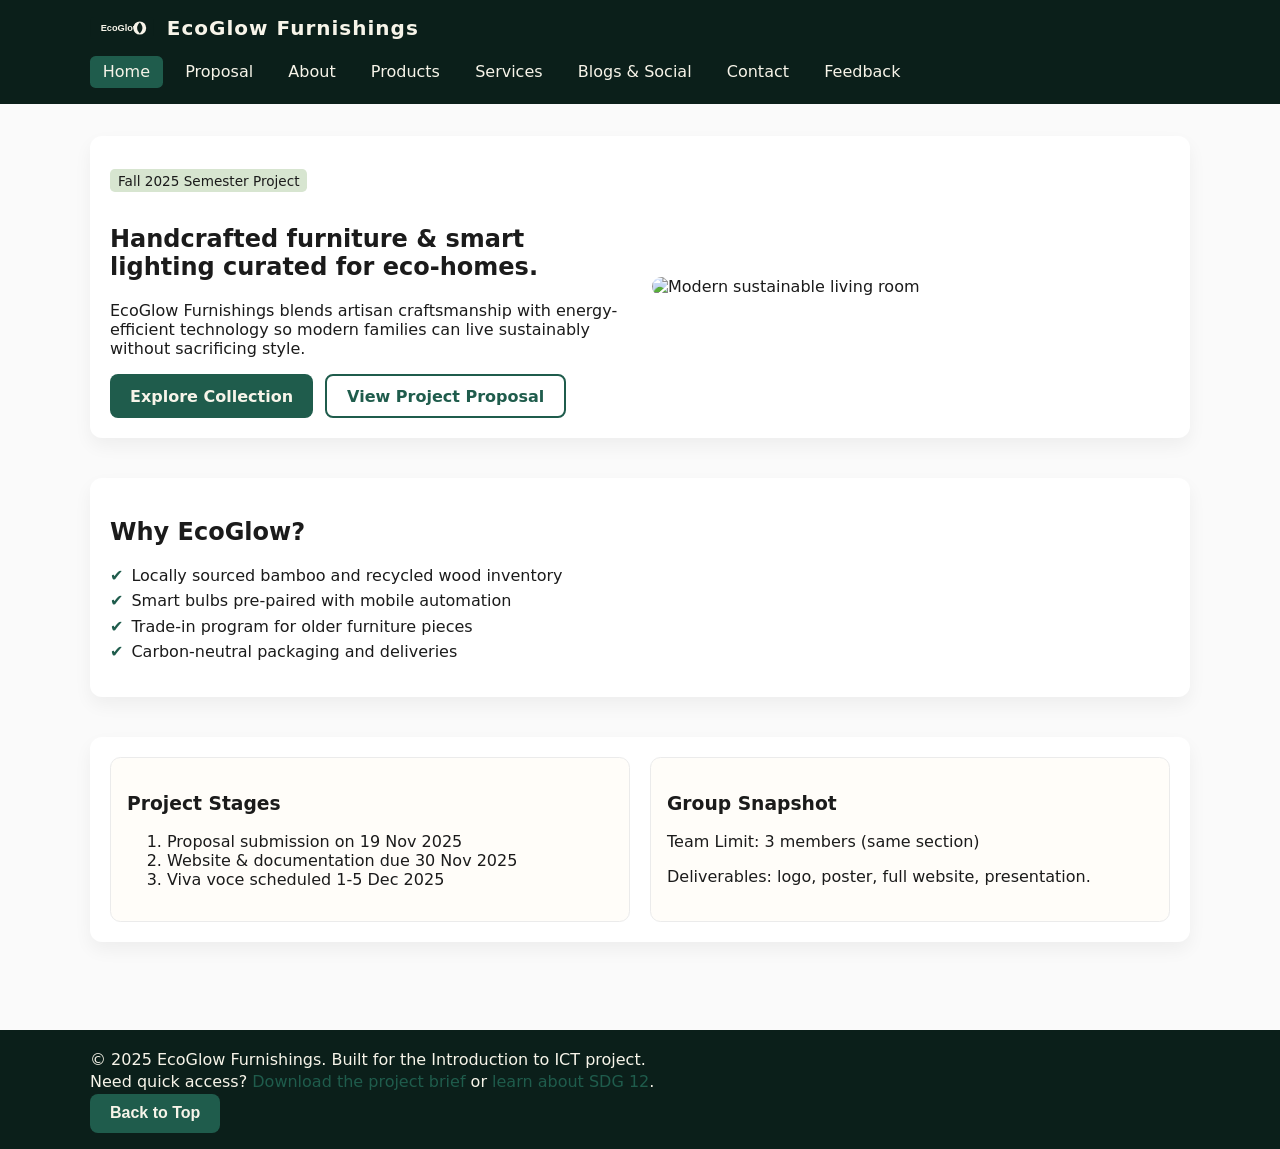
==== ict-semester-project/index.html @ c58096bd "feat: Add initial website structure and assets This commit introduces the core HTML pages, SVG asset" ====
<!DOCTYPE html>
<html lang="en">
  <head>
    <meta charset="UTF-8" />
    <meta name="viewport" content="width=device-width, initial-scale=1.0" />
    <title>EcoGlow Furnishings | Sustainable Living Hub</title>
    <link rel="stylesheet" href="styles/style.css" />
    <script src="scripts/main.js" defer></script>
  </head>
  <body data-page="home">
    <header>
      <div class="header-inner">
        <div class="branding">
          <img src="assets/logo.svg" alt="EcoGlow Furnishings logo" />
          <span>EcoGlow Furnishings</span>
        </div>
        <nav>
          <ul>
            <li><a data-page="home" href="index.html">Home</a></li>
            <li><a data-page="proposal" href="proposal.html">Proposal</a></li>
            <li><a data-page="about" href="about.html">About</a></li>
            <li><a data-page="products" href="products.html">Products</a></li>
            <li><a data-page="services" href="services.html">Services</a></li>
            <li><a data-page="blogs" href="blogs.html">Blogs & Social</a></li>
            <li><a data-page="contact" href="contact.html">Contact</a></li>
            <li><a data-page="feedback" href="feedback.html">Feedback</a></li>
          </ul>
        </nav>
      </div>
    </header>

    <main>
      <section class="hero">
        <div>
          <p class="badge">Fall 2025 Semester Project</p>
          <h1>Handcrafted furniture & smart lighting curated for eco-homes.</h1>
          <p>
            EcoGlow Furnishings blends artisan craftsmanship with energy-efficient
            technology so modern families can live sustainably without
            sacrificing style.
          </p>
          <div class="form-actions">
            <a class="btn" href="products.html">Explore Collection</a>
            <a class="btn btn-outline" href="proposal.html"
              >View Project Proposal</a
            >
          </div>
        </div>
        <div>
          <img
            src="https://images.unsplash.com/photo-1493666438817-866a91353ca9?auto=format&fit=crop&w=900&q=80"
            alt="Modern sustainable living room"
          />
        </div>
      </section>

      <section>
        <h2>Why EcoGlow?</h2>
        <ul class="check-list highlight-list">
          <li>Locally sourced bamboo and recycled wood inventory</li>
          <li>Smart bulbs pre-paired with mobile automation</li>
          <li>Trade-in program for older furniture pieces</li>
          <li>Carbon-neutral packaging and deliveries</li>
        </ul>
      </section>

      <section class="grid-two">
        <article class="card">
          <h3>Project Stages</h3>
          <ol>
            <li>Proposal submission on 19 Nov 2025</li>
            <li>Website & documentation due 30 Nov 2025</li>
            <li>Viva voce scheduled 1-5 Dec 2025</li>
          </ol>
        </article>
        <article class="card">
          <h3>Group Snapshot</h3>
          <p>Team Limit: 3 members (same section)</p>
          <p>Deliverables: logo, poster, full website, presentation.</p>
        </article>
      </section>
    </main>

    <footer>
      <div class="footer-inner">
        <p>© 2025 EcoGlow Furnishings. Built for the Introduction to ICT project.</p>
        <p>
          Need quick access? <a href="proposal.html">Download the project brief</a>
          or <a href="https://www.un.org/sustainabledevelopment/" target="_blank" rel="noopener">learn about SDG 12</a>.
        </p>
        <button type="button" data-scroll-top>Back to Top</button>
      </div>
    </footer>
  </body>
</html>
---- ict-semester-project/styles/style.css ----
:root {
  --primary: #0b1f1a;
  --secondary: #1f5c4c;
  --accent: #f7b267;
  --light: #f7f4e9;
  --muted: #d7e5d0;
  --dark-text: #1b1b1b;
}

* {
  box-sizing: border-box;
}

body[data-page] {
  margin: 0;
  font-family: 'Segoe UI', Roboto, system-ui, -apple-system, sans-serif;
  color: var(--dark-text);
  background: #fafafa;
  min-height: 100vh;
  display: flex;
  flex-direction: column;
}

a {
  color: var(--secondary);
  text-decoration: none;
}

a:hover,
a:focus {
  text-decoration: underline;
}

header,
footer {
  background: var(--primary);
  color: var(--light);
}

.header-inner,
footer .footer-inner,
main {
  width: min(1100px, 100% - 2rem);
  margin: 0 auto;
}

.header-inner {
  display: flex;
  align-items: center;
  justify-content: space-between;
  padding: 1rem 0;
  gap: 1rem;
  flex-wrap: wrap;
}

.branding {
  display: flex;
  gap: 0.8rem;
  align-items: center;
}

.branding img {
  width: 64px;
  height: auto;
}

.branding span {
  font-size: 1.25rem;
  font-weight: 600;
  letter-spacing: 0.05em;
}

nav ul {
  list-style: none;
  display: flex;
  gap: 0.6rem;
  padding: 0;
  margin: 0;
  flex-wrap: wrap;
}

nav a {
  color: var(--light);
  padding: 0.4rem 0.8rem;
  border-radius: 0.35rem;
  transition: background 0.2s ease;
  display: inline-block;
}

nav a.active,
nav a:hover {
  background: var(--secondary);
}

main {
  flex: 1;
  padding: 2rem 0 3rem;
  width: min(1100px, 100% - 2.5rem);
}

section {
  margin-bottom: 2.5rem;
  background: white;
  border-radius: 0.75rem;
  padding: 1.25rem;
  box-shadow: 0 8px 18px rgba(0, 0, 0, 0.05);
}

.hero {
  display: grid;
  grid-template-columns: repeat(auto-fit, minmax(250px, 1fr));
  gap: 1.5rem;
  align-items: center;
}

.hero img,
.hero video {
  width: 100%;
  border-radius: 0.75rem;
}

.grid-two {
  display: grid;
  grid-template-columns: repeat(auto-fit, minmax(220px, 1fr));
  gap: 1.25rem;
}

.card {
  border: 1px solid #ebebeb;
  padding: 1rem;
  border-radius: 0.65rem;
  background: #fffdf9;
}

.poster-wrapper {
  text-align: center;
}

.poster-wrapper img,
.poster-wrapper object {
  max-width: 100%;
  border-radius: 0.5rem;
  border: 1px solid #ddd;
}

.highlight-list li {
  margin-bottom: 0.4rem;
}

.products-table {
  width: 100%;
  border-collapse: collapse;
  margin-top: 1rem;
}

.products-table caption {
  text-align: left;
  font-weight: 600;
  margin-bottom: 0.6rem;
}

.products-table th,
.products-table td {
  border: 1px solid #c6d8cf;
  padding: 0.65rem;
  text-align: left;
}

.products-table tr:nth-child(even) {
  background: #f3f9f6;
}

.contact-details {
  display: grid;
  grid-template-columns: repeat(auto-fit, minmax(250px, 1fr));
  gap: 1rem;
}

.contact-map iframe {
  width: 100%;
  min-height: 250px;
  border: 0;
  border-radius: 0.65rem;
}

form.feedback-form {
  display: grid;
  gap: 1rem;
}

fieldset {
  border: 1px solid var(--secondary);
  border-radius: 0.65rem;
  padding: 1rem;
}

legend {
  padding: 0 0.5rem;
  font-weight: 600;
}

label {
  display: block;
  margin-bottom: 0.35rem;
  font-weight: 500;
}

input,
textarea,
select {
  width: 100%;
  padding: 0.65rem;
  border: 1px solid #cbd5ce;
  border-radius: 0.4rem;
  font-size: 1rem;
}

input[type="checkbox"],
input[type="radio"] {
  width: auto;
  margin-right: 0.4rem;
}

.form-actions {
  display: flex;
  gap: 0.75rem;
}

button,
input[type="submit"],
input[type="reset"] {
  border: none;
  border-radius: 0.5rem;
  padding: 0.65rem 1.25rem;
  font-size: 1rem;
  font-weight: 600;
  cursor: pointer;
}

button,
input[type="submit"] {
  background: var(--secondary);
  color: var(--light);
}

input[type="reset"] {
  background: #e1e8e3;
}

.btn {
  display: inline-flex;
  align-items: center;
  justify-content: center;
  background: var(--secondary);
  color: var(--light);
  padding: 0.65rem 1.25rem;
  border-radius: 0.5rem;
  font-weight: 600;
  transition: opacity 0.2s ease;
}

.btn:hover {
  opacity: 0.9;
  text-decoration: none;
}

.btn-outline {
  background: transparent;
  border: 2px solid var(--secondary);
  color: var(--secondary);
}

footer {
  margin-top: auto;
  padding: 1rem 0;
}

footer p {
  margin: 0.2rem 0;
}

.social-links a {
  display: inline-flex;
  align-items: center;
  gap: 0.35rem;
  padding: 0.3rem 0.6rem;
  border-radius: 0.35rem;
  background: rgba(255, 255, 255, 0.15);
  color: var(--light);
}

.badge {
  display: inline-block;
  padding: 0.2rem 0.5rem;
  border-radius: 0.3rem;
  background: var(--muted);
  font-size: 0.85rem;
  margin-right: 0.35rem;
}

ul.check-list {
  list-style: none;
  padding: 0;
}

ul.check-list li::before {
  content: '✔';
  color: var(--secondary);
  margin-right: 0.5rem;
}

@media (max-width: 640px) {
  nav ul {
    flex-direction: column;
  }

  .form-actions {
    flex-direction: column;
  }
}
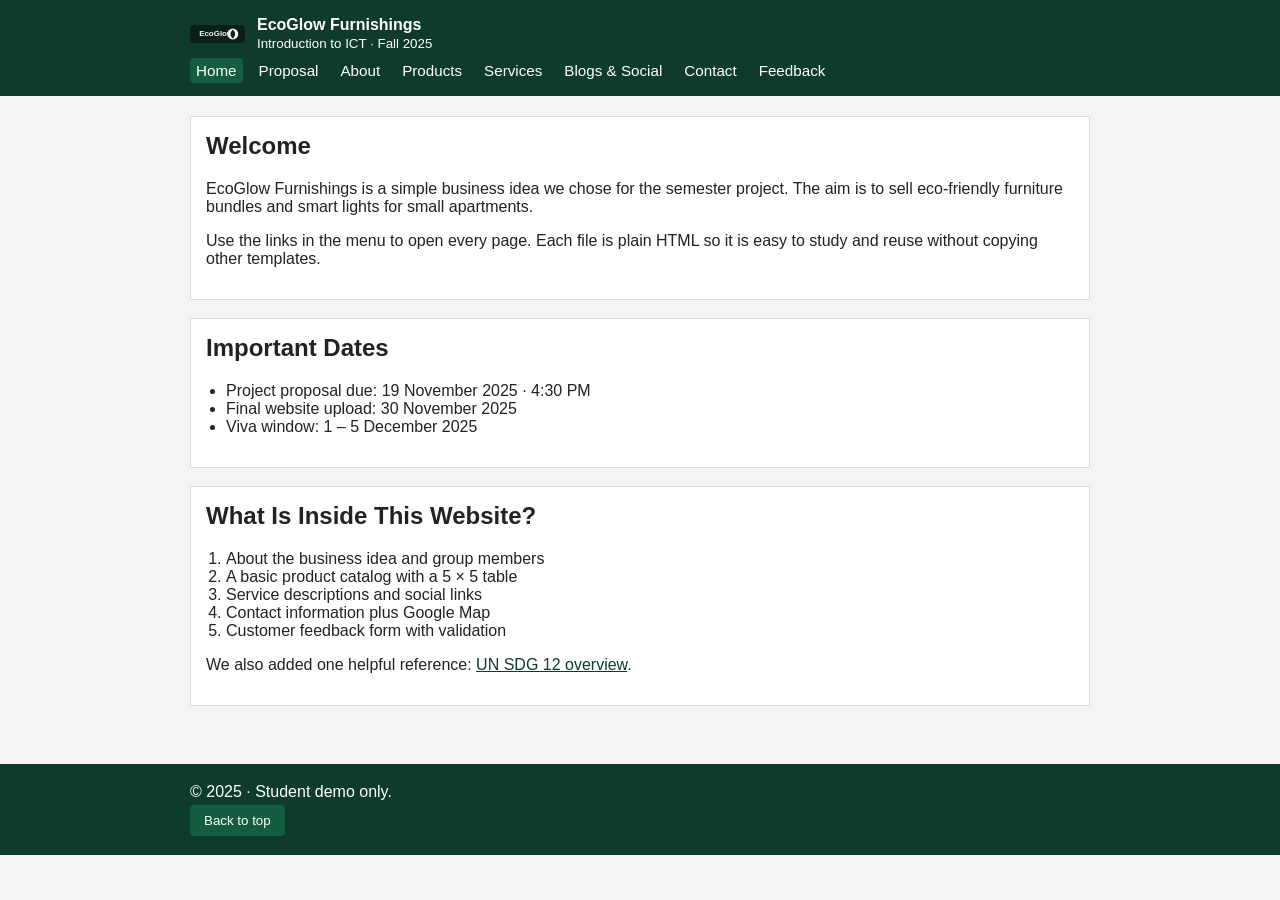
==== commit 33d5efa2: "Refactor: Update HTML and CSS for project pages This commit updates the HTML structure and CSS style" ====
--- a/ict-semester-project/index.html
+++ b/ict-semester-project/index.html
@@ -3,16 +3,19 @@
   <head>
     <meta charset="UTF-8" />
     <meta name="viewport" content="width=device-width, initial-scale=1.0" />
-    <title>EcoGlow Furnishings | Sustainable Living Hub</title>
+    <title>EcoGlow Furnishings | Student Project</title>
     <link rel="stylesheet" href="styles/style.css" />
     <script src="scripts/main.js" defer></script>
   </head>
   <body data-page="home">
     <header>
-      <div class="header-inner">
-        <div class="branding">
+      <div class="wrapper">
+        <div class="brand-line">
           <img src="assets/logo.svg" alt="EcoGlow Furnishings logo" />
-          <span>EcoGlow Furnishings</span>
+          <div>
+            <strong>EcoGlow Furnishings</strong><br />
+            <small>Introduction to ICT · Fall 2025</small>
+          </div>
         </div>
         <nav>
           <ul>
@@ -30,65 +33,55 @@
     </header>
 
     <main>
-      <section class="hero">
-        <div>
-          <p class="badge">Fall 2025 Semester Project</p>
-          <h1>Handcrafted furniture & smart lighting curated for eco-homes.</h1>
+      <div class="wrapper">
+        <section>
+          <h1>Welcome</h1>
           <p>
-            EcoGlow Furnishings blends artisan craftsmanship with energy-efficient
-            technology so modern families can live sustainably without
-            sacrificing style.
+            EcoGlow Furnishings is a simple business idea we chose for the
+            semester project. The aim is to sell eco-friendly furniture bundles
+            and smart lights for small apartments.
           </p>
-          <div class="form-actions">
-            <a class="btn" href="products.html">Explore Collection</a>
-            <a class="btn btn-outline" href="proposal.html"
-              >View Project Proposal</a
-            >
-          </div>
-        </div>
-        <div>
-          <img
-            src="https://images.unsplash.com/photo-1493666438817-866a91353ca9?auto=format&fit=crop&w=900&q=80"
-            alt="Modern sustainable living room"
-          />
-        </div>
-      </section>
+          <p>
+            Use the links in the menu to open every page. Each file is plain HTML
+            so it is easy to study and reuse without copying other templates.
+          </p>
+        </section>
 
-      <section>
-        <h2>Why EcoGlow?</h2>
-        <ul class="check-list highlight-list">
-          <li>Locally sourced bamboo and recycled wood inventory</li>
-          <li>Smart bulbs pre-paired with mobile automation</li>
-          <li>Trade-in program for older furniture pieces</li>
-          <li>Carbon-neutral packaging and deliveries</li>
-        </ul>
-      </section>
+        <section>
+          <h2>Important Dates</h2>
+          <ul class="list-simple">
+            <li>Project proposal due: 19 November 2025 · 4:30 PM</li>
+            <li>Final website upload: 30 November 2025</li>
+            <li>Viva window: 1 – 5 December 2025</li>
+          </ul>
+        </section>
 
-      <section class="grid-two">
-        <article class="card">
-          <h3>Project Stages</h3>
-          <ol>
-            <li>Proposal submission on 19 Nov 2025</li>
-            <li>Website & documentation due 30 Nov 2025</li>
-            <li>Viva voce scheduled 1-5 Dec 2025</li>
+        <section>
+          <h2>What Is Inside This Website?</h2>
+          <ol class="list-simple">
+            <li>About the business idea and group members</li>
+            <li>A basic product catalog with a 5 × 5 table</li>
+            <li>Service descriptions and social links</li>
+            <li>Contact information plus Google Map</li>
+            <li>Customer feedback form with validation</li>
           </ol>
-        </article>
-        <article class="card">
-          <h3>Group Snapshot</h3>
-          <p>Team Limit: 3 members (same section)</p>
-          <p>Deliverables: logo, poster, full website, presentation.</p>
-        </article>
-      </section>
+          <p>
+            We also added one helpful reference:
+            <a
+              href="https://www.un.org/sustainabledevelopment/sustainable-consumption-production/"
+              target="_blank"
+              rel="noopener"
+              >UN SDG 12 overview</a
+            >.
+          </p>
+        </section>
+      </div>
     </main>
 
     <footer>
-      <div class="footer-inner">
-        <p>© 2025 EcoGlow Furnishings. Built for the Introduction to ICT project.</p>
-        <p>
-          Need quick access? <a href="proposal.html">Download the project brief</a>
-          or <a href="https://www.un.org/sustainabledevelopment/" target="_blank" rel="noopener">learn about SDG 12</a>.
-        </p>
-        <button type="button" data-scroll-top>Back to Top</button>
+      <div class="wrapper">
+        <p>© 2025 · Student demo only.</p>
+        <p><button type="button" data-scroll-top>Back to top</button></p>
       </div>
     </footer>
   </body>
--- a/ict-semester-project/styles/style.css
+++ b/ict-semester-project/styles/style.css
@@ -1,320 +1,180 @@
-:root {
-  --primary: #0b1f1a;
-  --secondary: #1f5c4c;
-  --accent: #f7b267;
-  --light: #f7f4e9;
-  --muted: #d7e5d0;
-  --dark-text: #1b1b1b;
-}
-
 * {
   box-sizing: border-box;
 }
 
-body[data-page] {
+body {
   margin: 0;
-  font-family: 'Segoe UI', Roboto, system-ui, -apple-system, sans-serif;
-  color: var(--dark-text);
-  background: #fafafa;
-  min-height: 100vh;
-  display: flex;
-  flex-direction: column;
-}
-
-a {
-  color: var(--secondary);
-  text-decoration: none;
-}
-
-a:hover,
-a:focus {
-  text-decoration: underline;
+  font-family: Arial, Helvetica, sans-serif;
+  background: #f4f4f4;
+  color: #222;
 }
 
 header,
 footer {
-  background: var(--primary);
-  color: var(--light);
+  background: #0f3b2d;
+  color: #fff;
 }
 
-.header-inner,
-footer .footer-inner,
-main {
-  width: min(1100px, 100% - 2rem);
+.wrapper {
+  width: 95%;
+  max-width: 900px;
   margin: 0 auto;
 }
 
-.header-inner {
+header .wrapper {
+  display: flex;
+  flex-direction: column;
+  gap: 10px;
+  padding: 16px 0;
+}
+
+.brand-line {
   display: flex;
   align-items: center;
-  justify-content: space-between;
-  padding: 1rem 0;
-  gap: 1rem;
-  flex-wrap: wrap;
+  gap: 12px;
 }
 
-.branding {
-  display: flex;
-  gap: 0.8rem;
-  align-items: center;
-}
-
-.branding img {
-  width: 64px;
+.brand-line img {
+  width: 55px;
   height: auto;
-}
-
-.branding span {
-  font-size: 1.25rem;
-  font-weight: 600;
-  letter-spacing: 0.05em;
 }
 
 nav ul {
   list-style: none;
   display: flex;
-  gap: 0.6rem;
+  flex-wrap: wrap;
+  gap: 10px;
   padding: 0;
   margin: 0;
-  flex-wrap: wrap;
 }
 
 nav a {
-  color: var(--light);
-  padding: 0.4rem 0.8rem;
-  border-radius: 0.35rem;
-  transition: background 0.2s ease;
-  display: inline-block;
+  color: #fff;
+  text-decoration: none;
+  padding: 4px 6px;
+  border-radius: 4px;
+  font-size: 0.95rem;
 }
 
 nav a.active,
 nav a:hover {
-  background: var(--secondary);
+  background: #145d41;
 }
 
 main {
-  flex: 1;
-  padding: 2rem 0 3rem;
-  width: min(1100px, 100% - 2.5rem);
+  min-height: 65vh;
+  padding: 20px 0 40px;
 }
 
 section {
-  margin-bottom: 2.5rem;
-  background: white;
-  border-radius: 0.75rem;
-  padding: 1.25rem;
-  box-shadow: 0 8px 18px rgba(0, 0, 0, 0.05);
+  background: #fff;
+  border: 1px solid #dcdcdc;
+  padding: 15px;
+  margin-bottom: 18px;
 }
 
-.hero {
-  display: grid;
-  grid-template-columns: repeat(auto-fit, minmax(250px, 1fr));
-  gap: 1.5rem;
-  align-items: center;
+section h1,
+section h2,
+section h3 {
+  margin-top: 0;
 }
 
-.hero img,
-.hero video {
-  width: 100%;
-  border-radius: 0.75rem;
+a {
+  color: #0f3b2d;
 }
 
-.grid-two {
-  display: grid;
-  grid-template-columns: repeat(auto-fit, minmax(220px, 1fr));
-  gap: 1.25rem;
+.table-simple {
+  width: 100%;
+  border-collapse: collapse;
+  margin-top: 10px;
 }
 
-.card {
-  border: 1px solid #ebebeb;
-  padding: 1rem;
-  border-radius: 0.65rem;
-  background: #fffdf9;
+.table-simple caption {
+  font-weight: bold;
+  margin-bottom: 6px;
 }
 
-.poster-wrapper {
-  text-align: center;
-}
-
-.poster-wrapper img,
-.poster-wrapper object {
-  max-width: 100%;
-  border-radius: 0.5rem;
-  border: 1px solid #ddd;
-}
-
-.highlight-list li {
-  margin-bottom: 0.4rem;
-}
-
-.products-table {
-  width: 100%;
-  border-collapse: collapse;
-  margin-top: 1rem;
-}
-
-.products-table caption {
-  text-align: left;
-  font-weight: 600;
-  margin-bottom: 0.6rem;
-}
-
-.products-table th,
-.products-table td {
-  border: 1px solid #c6d8cf;
-  padding: 0.65rem;
+.table-simple th,
+.table-simple td {
+  border: 1px solid #555;
+  padding: 6px;
   text-align: left;
 }
 
-.products-table tr:nth-child(even) {
-  background: #f3f9f6;
+.list-simple {
+  padding-left: 20px;
 }
 
-.contact-details {
-  display: grid;
-  grid-template-columns: repeat(auto-fit, minmax(250px, 1fr));
-  gap: 1rem;
-}
-
-.contact-map iframe {
-  width: 100%;
-  min-height: 250px;
-  border: 0;
-  border-radius: 0.65rem;
-}
-
-form.feedback-form {
-  display: grid;
-  gap: 1rem;
+form {
+  display: flex;
+  flex-direction: column;
+  gap: 12px;
 }
 
 fieldset {
-  border: 1px solid var(--secondary);
-  border-radius: 0.65rem;
-  padding: 1rem;
+  border: 1px solid #b0c4b1;
+  padding: 10px;
 }
 
 legend {
-  padding: 0 0.5rem;
   font-weight: 600;
 }
 
 label {
   display: block;
-  margin-bottom: 0.35rem;
-  font-weight: 500;
+  margin-bottom: 4px;
 }
 
 input,
-textarea,
-select {
+select,
+textarea {
   width: 100%;
-  padding: 0.65rem;
-  border: 1px solid #cbd5ce;
-  border-radius: 0.4rem;
-  font-size: 1rem;
+  padding: 6px;
+  border: 1px solid #b0b0b0;
+  border-radius: 4px;
 }
 
-input[type="checkbox"],
-input[type="radio"] {
+input[type="radio"],
+input[type="checkbox"] {
   width: auto;
-  margin-right: 0.4rem;
+  margin-right: 5px;
 }
 
 .form-actions {
   display: flex;
-  gap: 0.75rem;
+  gap: 10px;
+  flex-wrap: wrap;
 }
 
 button,
 input[type="submit"],
 input[type="reset"] {
   border: none;
-  border-radius: 0.5rem;
-  padding: 0.65rem 1.25rem;
-  font-size: 1rem;
-  font-weight: 600;
+  padding: 8px 14px;
+  border-radius: 4px;
   cursor: pointer;
 }
 
 button,
 input[type="submit"] {
-  background: var(--secondary);
-  color: var(--light);
+  background: #145d41;
+  color: #fff;
 }
 
 input[type="reset"] {
-  background: #e1e8e3;
+  background: #ddd;
+  color: #222;
 }
 
-.btn {
-  display: inline-flex;
-  align-items: center;
-  justify-content: center;
-  background: var(--secondary);
-  color: var(--light);
-  padding: 0.65rem 1.25rem;
-  border-radius: 0.5rem;
-  font-weight: 600;
-  transition: opacity 0.2s ease;
-}
-
-.btn:hover {
-  opacity: 0.9;
-  text-decoration: none;
-}
-
-.btn-outline {
-  background: transparent;
-  border: 2px solid var(--secondary);
-  color: var(--secondary);
+iframe,
+img {
+  max-width: 100%;
 }
 
 footer {
-  margin-top: auto;
-  padding: 1rem 0;
+  padding: 15px 0;
 }
 
 footer p {
-  margin: 0.2rem 0;
+  margin: 4px 0;
 }
-
-.social-links a {
-  display: inline-flex;
-  align-items: center;
-  gap: 0.35rem;
-  padding: 0.3rem 0.6rem;
-  border-radius: 0.35rem;
-  background: rgba(255, 255, 255, 0.15);
-  color: var(--light);
-}
-
-.badge {
-  display: inline-block;
-  padding: 0.2rem 0.5rem;
-  border-radius: 0.3rem;
-  background: var(--muted);
-  font-size: 0.85rem;
-  margin-right: 0.35rem;
-}
-
-ul.check-list {
-  list-style: none;
-  padding: 0;
-}
-
-ul.check-list li::before {
-  content: '✔';
-  color: var(--secondary);
-  margin-right: 0.5rem;
-}
-
-@media (max-width: 640px) {
-  nav ul {
-    flex-direction: column;
-  }
-
-  .form-actions {
-    flex-direction: column;
-  }
-}
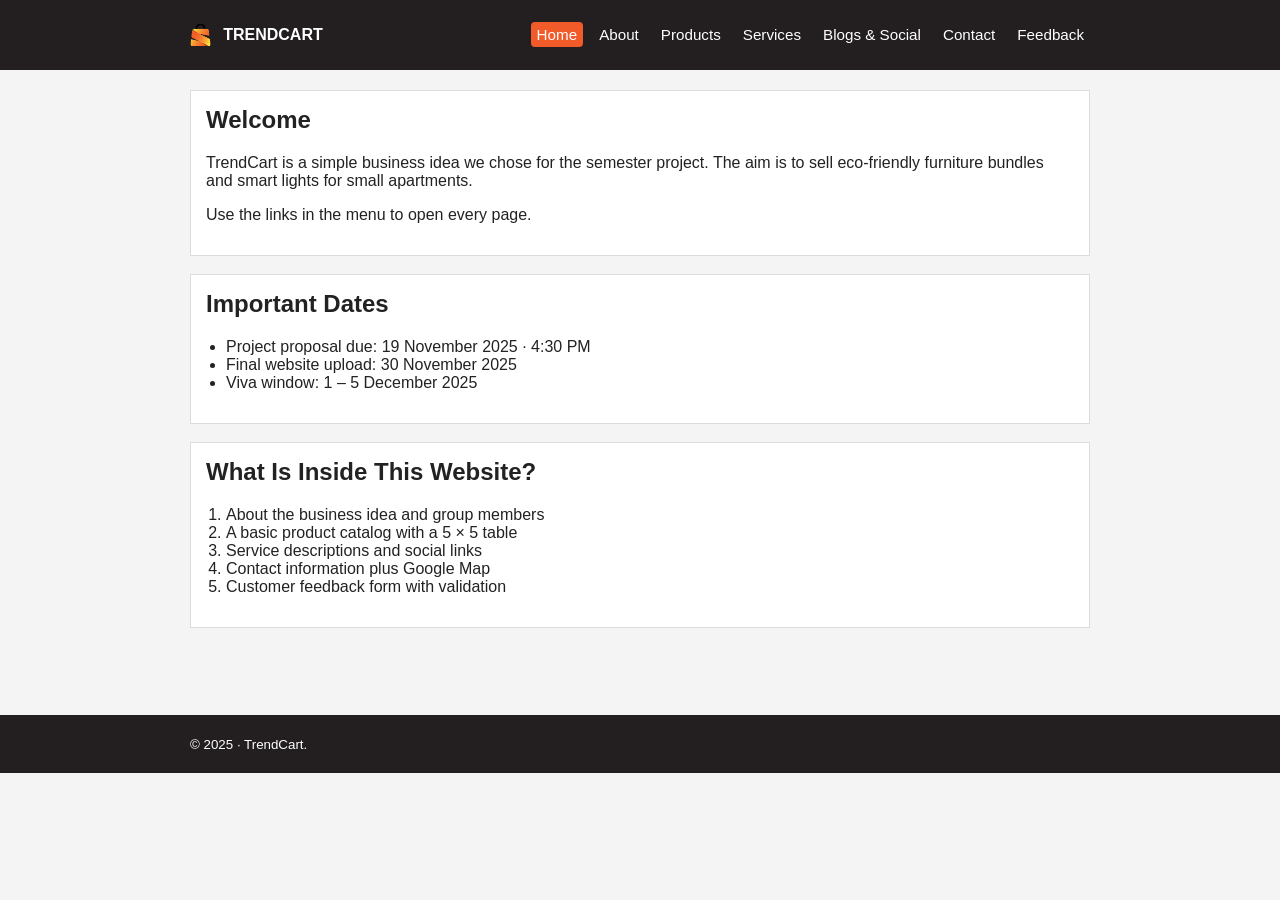
==== commit ef14f3d1: "project refactored and updated theme" ====
--- a/ict-semester-project/index.html
+++ b/ict-semester-project/index.html
@@ -3,32 +3,31 @@
   <head>
     <meta charset="UTF-8" />
     <meta name="viewport" content="width=device-width, initial-scale=1.0" />
-    <title>EcoGlow Furnishings | Student Project</title>
+    <title>TRENDCART</title>
     <link rel="stylesheet" href="styles/style.css" />
     <script src="scripts/main.js" defer></script>
   </head>
-  <body data-page="home">
+  <body >
     <header>
       <div class="wrapper">
-        <div class="brand-line">
-          <img src="assets/logo.svg" alt="EcoGlow Furnishings logo" />
-          <div>
-            <strong>EcoGlow Furnishings</strong><br />
-            <small>Introduction to ICT · Fall 2025</small>
+          <div class="brand-line">
+              <img src="assets/logo.svg" alt="TRENDCART logo" />
+              <div>
+                  <strong>TRENDCART</strong><br />
+              </div>
+              <nav>
+                  <ul>
+                      <li><a class="active" href="index.html">Home</a></li>
+                      <li><a href="about.html">About</a></li>
+                      <li><a href="products.html">Products</a></li>
+                      <li><a href="services.html">Services</a></li>
+                      <li><a href="blogs.html">Blogs & Social</a></li>
+                      <li><a href="contact.html">Contact</a></li>
+                      <li><a href="feedback.html">Feedback</a></li>
+                  </ul>
+              </nav>
           </div>
-        </div>
-        <nav>
-          <ul>
-            <li><a data-page="home" href="index.html">Home</a></li>
-            <li><a data-page="proposal" href="proposal.html">Proposal</a></li>
-            <li><a data-page="about" href="about.html">About</a></li>
-            <li><a data-page="products" href="products.html">Products</a></li>
-            <li><a data-page="services" href="services.html">Services</a></li>
-            <li><a data-page="blogs" href="blogs.html">Blogs & Social</a></li>
-            <li><a data-page="contact" href="contact.html">Contact</a></li>
-            <li><a data-page="feedback" href="feedback.html">Feedback</a></li>
-          </ul>
-        </nav>
+        
       </div>
     </header>
 
@@ -37,13 +36,12 @@
         <section>
           <h1>Welcome</h1>
           <p>
-            EcoGlow Furnishings is a simple business idea we chose for the
+            TrendCart is a simple business idea we chose for the
             semester project. The aim is to sell eco-friendly furniture bundles
             and smart lights for small apartments.
           </p>
           <p>
-            Use the links in the menu to open every page. Each file is plain HTML
-            so it is easy to study and reuse without copying other templates.
+            Use the links in the menu to open every page.
           </p>
         </section>
 
@@ -65,23 +63,13 @@
             <li>Contact information plus Google Map</li>
             <li>Customer feedback form with validation</li>
           </ol>
-          <p>
-            We also added one helpful reference:
-            <a
-              href="https://www.un.org/sustainabledevelopment/sustainable-consumption-production/"
-              target="_blank"
-              rel="noopener"
-              >UN SDG 12 overview</a
-            >.
-          </p>
         </section>
       </div>
     </main>
 
     <footer>
       <div class="wrapper">
-        <p>© 2025 · Student demo only.</p>
-        <p><button type="button" data-scroll-top>Back to top</button></p>
+        <small>© 2025 · TrendCart.</small>
       </div>
     </footer>
   </body>
--- a/ict-semester-project/styles/style.css
+++ b/ict-semester-project/styles/style.css
@@ -1,180 +1,192 @@
-* {
-  box-sizing: border-box;
-}
+/** {
+    box-sizing: border-box;
+}*/
 
 body {
-  margin: 0;
-  font-family: Arial, Helvetica, sans-serif;
-  background: #f4f4f4;
-  color: #222;
+    margin: 0;
+    font-family: Arial, Helvetica, sans-serif;
+    background: #f4f4f4;
+    color: #222;
 }
+/*Header and footer*/
 
 header,
 footer {
-  background: #0f3b2d;
-  color: #fff;
+    padding: 20px;
+    background-color: #231F20; /* dark charcoal from logo */
+    color: #FFFFFF;
 }
 
-.wrapper {
-  width: 95%;
-  max-width: 900px;
-  margin: 0 auto;
+    header .wrapper {
+        display: flex;
+        flex-direction: column;
+        gap: 10px;
+    }
+.brand-line {
+    display: flex;
+    align-items: center;
+    gap: 12px;
 }
 
-header .wrapper {
-  display: flex;
-  flex-direction: column;
-  gap: 10px;
-  padding: 16px 0;
+
+    .brand-line img {
+        width: auto;
+        height: 30px;
+    }
+    .brand-line nav {
+        margin-left: auto; /* move nav to the far right */
+    }
+.brand-line nav ul {
+    display: flex;
+    justify-content: flex-end; /* items align to the right within nav */
+    gap: 10px;
+    list-style: none;
+    padding: 0;
+    margin: 0;
+}
+nav a {
+    color: #fff;
+    text-decoration: none;
+    padding: 4px 6px;
+    border-radius: 4px;
+    font-size: 0.95rem;
 }
 
-.brand-line {
-  display: flex;
-  align-items: center;
-  gap: 12px;
-}
+    nav a.active,
+    nav a:hover {
+        background: #F15A29;
+    }
 
-.brand-line img {
-  width: 55px;
-  height: auto;
-}
 
-nav ul {
-  list-style: none;
-  display: flex;
-  flex-wrap: wrap;
-  gap: 10px;
-  padding: 0;
-  margin: 0;
-}
 
-nav a {
-  color: #fff;
-  text-decoration: none;
-  padding: 4px 6px;
-  border-radius: 4px;
-  font-size: 0.95rem;
-}
+    /*----------------------------*/
 
-nav a.active,
-nav a:hover {
-  background: #145d41;
+
+
+
+
+
+
+.wrapper {
+    width: 95%;
+    max-width: 900px;
+    margin: 0 auto;
 }
 
 main {
-  min-height: 65vh;
-  padding: 20px 0 40px;
+    min-height: 65vh;
+    padding: 20px 0 40px;
 }
 
 section {
-  background: #fff;
-  border: 1px solid #dcdcdc;
-  padding: 15px;
-  margin-bottom: 18px;
+    background: #fff;
+    border: 1px solid #dcdcdc;
+    padding: 15px;
+    margin-bottom: 18px;
 }
 
-section h1,
-section h2,
-section h3 {
-  margin-top: 0;
-}
+    section h1,
+    section h2,
+    section h3 {
+        margin-top: 0;
+    }
 
 a {
-  color: #0f3b2d;
+    color: #0f3b2d;
 }
 
 .table-simple {
-  width: 100%;
-  border-collapse: collapse;
-  margin-top: 10px;
+    width: 100%;
+    border-collapse: collapse;
+    margin-top: 10px;
 }
 
-.table-simple caption {
-  font-weight: bold;
-  margin-bottom: 6px;
-}
+    .table-simple caption {
+        font-weight: bold;
+        margin-bottom: 6px;
+    }
 
-.table-simple th,
-.table-simple td {
-  border: 1px solid #555;
-  padding: 6px;
-  text-align: left;
-}
+    .table-simple th,
+    .table-simple td {
+        border: 1px solid #555;
+        padding: 6px;
+        text-align: left;
+    }
 
 .list-simple {
-  padding-left: 20px;
+    padding-left: 20px;
 }
 
 form {
-  display: flex;
-  flex-direction: column;
-  gap: 12px;
+    display: flex;
+    flex-direction: column;
+    gap: 12px;
 }
 
 fieldset {
-  border: 1px solid #b0c4b1;
-  padding: 10px;
+    border: 1px solid #b0c4b1;
+    padding: 10px;
 }
 
 legend {
-  font-weight: 600;
+    font-weight: 600;
 }
 
 label {
-  display: block;
-  margin-bottom: 4px;
+    display: block;
+    margin-bottom: 4px;
 }
 
 input,
 select,
 textarea {
-  width: 100%;
-  padding: 6px;
-  border: 1px solid #b0b0b0;
-  border-radius: 4px;
+    width: 100%;
+    padding: 6px;
+    border: 1px solid #b0b0b0;
+    border-radius: 4px;
 }
 
-input[type="radio"],
-input[type="checkbox"] {
-  width: auto;
-  margin-right: 5px;
-}
+    input[type="radio"],
+    input[type="checkbox"] {
+        width: auto;
+        margin-right: 5px;
+    }
 
 .form-actions {
-  display: flex;
-  gap: 10px;
-  flex-wrap: wrap;
+    display: flex;
+    gap: 10px;
+    flex-wrap: wrap;
 }
 
 button,
 input[type="submit"],
 input[type="reset"] {
-  border: none;
-  padding: 8px 14px;
-  border-radius: 4px;
-  cursor: pointer;
+    border: none;
+    padding: 8px 14px;
+    border-radius: 4px;
+    cursor: pointer;
 }
 
 button,
 input[type="submit"] {
-  background: #145d41;
-  color: #fff;
+    background: #F15A29;
+    color: #fff;
 }
 
 input[type="reset"] {
-  background: #ddd;
-  color: #222;
+    background: #ddd;
+    color: #222;
 }
 
 iframe,
 img {
-  max-width: 100%;
+    max-width: 100%;
 }
-
+/*
 footer {
   padding: 15px 0;
 }
 
 footer p {
   margin: 4px 0;
-}
+}*/
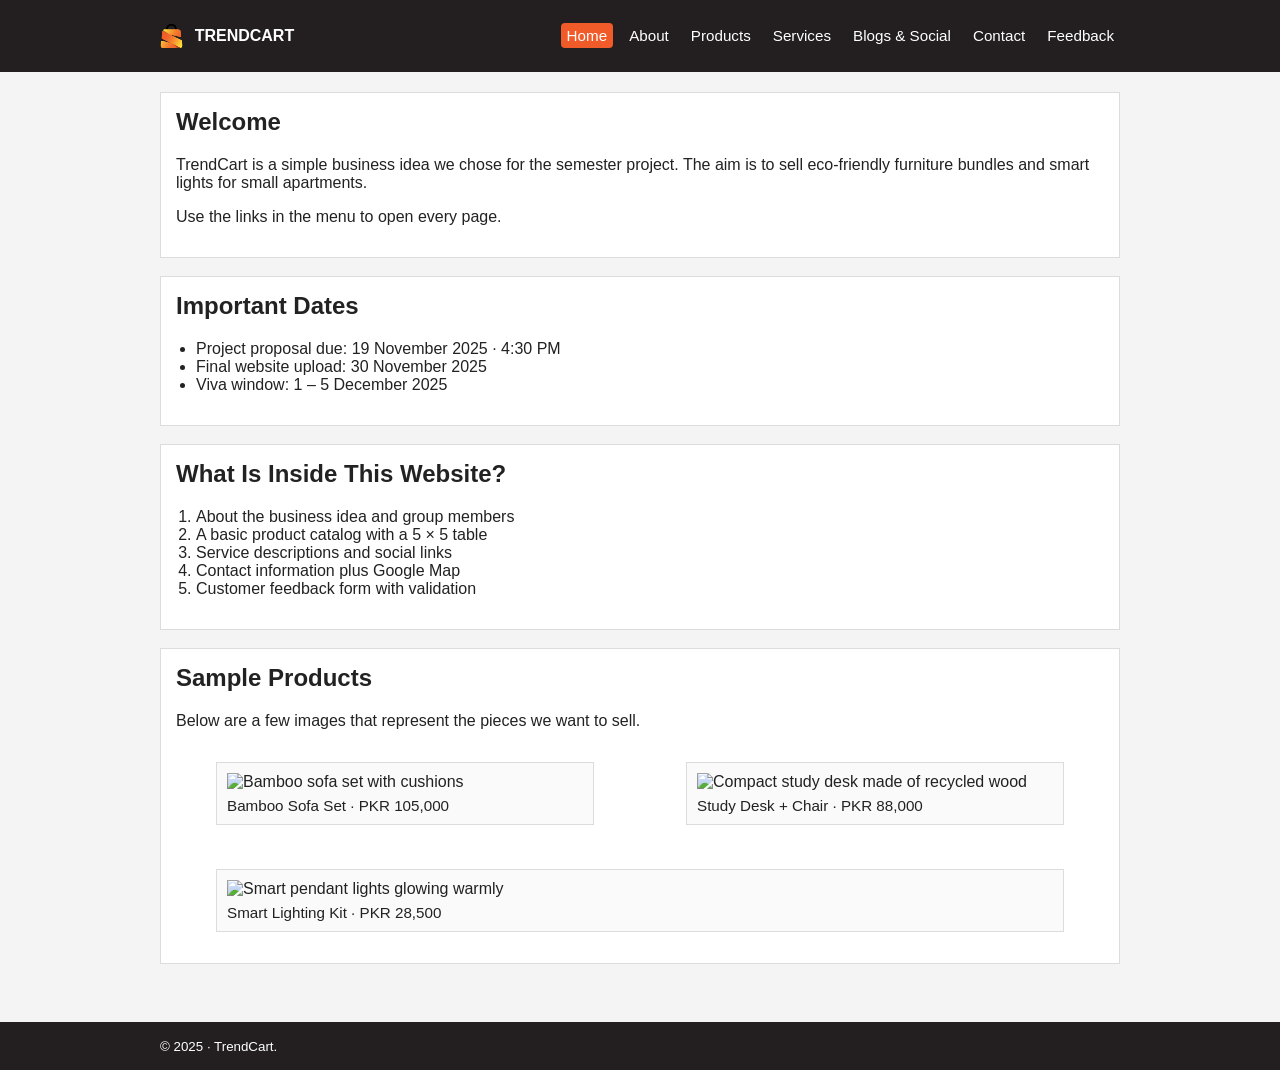
==== commit 856a54a2: "Auto-commit pending changes before rebase - PR synchronize" ====
--- a/ict-semester-project/index.html
+++ b/ict-semester-project/index.html
@@ -64,6 +64,34 @@
             <li>Customer feedback form with validation</li>
           </ol>
         </section>
+
+        <section>
+          <h2>Sample Products</h2>
+          <p>Below are a few images that represent the pieces we want to sell.</p>
+          <div class="product-gallery">
+            <figure>
+              <img
+                src="https://images.unsplash.com/photo-1505691938895-1758d7feb511?auto=format&fit=crop&w=600&q=70"
+                alt="Bamboo sofa set with cushions"
+              />
+              <figcaption>Bamboo Sofa Set · PKR 105,000</figcaption>
+            </figure>
+            <figure>
+              <img
+                src="https://images.unsplash.com/photo-1505693416388-ac5ce068fe85?auto=format&fit=crop&w=600&q=70"
+                alt="Compact study desk made of recycled wood"
+              />
+              <figcaption>Study Desk + Chair · PKR 88,000</figcaption>
+            </figure>
+            <figure>
+              <img
+                src="https://images.unsplash.com/photo-1481277542470-605612bd2d61?auto=format&fit=crop&w=600&q=70"
+                alt="Smart pendant lights glowing warmly"
+              />
+              <figcaption>Smart Lighting Kit · PKR 28,500</figcaption>
+            </figure>
+          </div>
+        </section>
       </div>
     </main>
 
--- a/ict-semester-project/styles/style.css
+++ b/ict-semester-project/styles/style.css
@@ -1,192 +1,222 @@
-/** {
-    box-sizing: border-box;
-}*/
+* {
+  box-sizing: border-box;
+}
 
 body {
-    margin: 0;
-    font-family: Arial, Helvetica, sans-serif;
-    background: #f4f4f4;
-    color: #222;
-}
-/*Header and footer*/
+  margin: 0;
+  font-family: Arial, Helvetica, sans-serif;
+  background: #f4f4f4;
+  color: #222;
+}
 
 header,
 footer {
-    padding: 20px;
-    background-color: #231F20; /* dark charcoal from logo */
-    color: #FFFFFF;
-}
-
-    header .wrapper {
-        display: flex;
-        flex-direction: column;
-        gap: 10px;
-    }
+  padding: 20px;
+  background-color: #231f20;
+  color: #ffffff;
+}
+
+header .wrapper {
+  display: flex;
+  flex-wrap: wrap;
+  align-items: center;
+  gap: 12px;
+}
+
 .brand-line {
-    display: flex;
-    align-items: center;
-    gap: 12px;
-}
-
-
-    .brand-line img {
-        width: auto;
-        height: 30px;
-    }
-    .brand-line nav {
-        margin-left: auto; /* move nav to the far right */
-    }
+  display: flex;
+  align-items: center;
+  gap: 12px;
+  width: 100%;
+}
+
+.brand-line img {
+  height: 32px;
+  width: auto;
+}
+
+.brand-line nav {
+  margin-left: auto;
+}
+
 .brand-line nav ul {
-    display: flex;
-    justify-content: flex-end; /* items align to the right within nav */
-    gap: 10px;
-    list-style: none;
-    padding: 0;
-    margin: 0;
-}
+  display: flex;
+  list-style: none;
+  gap: 10px;
+  padding: 0;
+  margin: 0;
+}
+
 nav a {
-    color: #fff;
-    text-decoration: none;
-    padding: 4px 6px;
-    border-radius: 4px;
-    font-size: 0.95rem;
-}
-
-    nav a.active,
-    nav a:hover {
-        background: #F15A29;
-    }
-
-
-
-    /*----------------------------*/
-
-
-
-
-
-
+  color: #ffffff;
+  text-decoration: none;
+  padding: 4px 6px;
+  border-radius: 4px;
+  font-size: 0.95rem;
+}
+
+nav a.active,
+nav a:hover {
+  background: #f15a29;
+}
 
 .wrapper {
-    width: 95%;
-    max-width: 900px;
-    margin: 0 auto;
+  width: 95%;
+  max-width: 960px;
+  margin: 0 auto;
 }
 
 main {
-    min-height: 65vh;
-    padding: 20px 0 40px;
+  min-height: 65vh;
+  padding: 20px 0 40px;
 }
 
 section {
-    background: #fff;
-    border: 1px solid #dcdcdc;
-    padding: 15px;
-    margin-bottom: 18px;
-}
-
-    section h1,
-    section h2,
-    section h3 {
-        margin-top: 0;
-    }
+  background: #ffffff;
+  border: 1px solid #dcdcdc;
+  padding: 15px;
+  margin-bottom: 18px;
+}
+
+section h1,
+section h2,
+section h3 {
+  margin-top: 0;
+}
 
 a {
-    color: #0f3b2d;
+  color: #0f3b2d;
 }
 
 .table-simple {
-    width: 100%;
-    border-collapse: collapse;
-    margin-top: 10px;
-}
-
-    .table-simple caption {
-        font-weight: bold;
-        margin-bottom: 6px;
-    }
-
-    .table-simple th,
-    .table-simple td {
-        border: 1px solid #555;
-        padding: 6px;
-        text-align: left;
-    }
+  width: 100%;
+  border-collapse: collapse;
+  margin-top: 10px;
+}
+
+.table-simple caption {
+  font-weight: bold;
+  margin-bottom: 6px;
+}
+
+.table-simple th,
+.table-simple td {
+  border: 1px solid #555;
+  padding: 6px;
+  text-align: left;
+}
 
 .list-simple {
-    padding-left: 20px;
+  padding-left: 20px;
 }
 
 form {
-    display: flex;
-    flex-direction: column;
-    gap: 12px;
+  display: flex;
+  flex-direction: column;
+  gap: 12px;
 }
 
 fieldset {
-    border: 1px solid #b0c4b1;
-    padding: 10px;
+  border: 1px solid #b0c4b1;
+  padding: 10px;
 }
 
 legend {
-    font-weight: 600;
+  font-weight: 600;
 }
 
 label {
-    display: block;
-    margin-bottom: 4px;
+  display: block;
+  margin-bottom: 4px;
 }
 
 input,
 select,
 textarea {
-    width: 100%;
-    padding: 6px;
-    border: 1px solid #b0b0b0;
-    border-radius: 4px;
-}
-
-    input[type="radio"],
-    input[type="checkbox"] {
-        width: auto;
-        margin-right: 5px;
-    }
+  width: 100%;
+  padding: 6px;
+  border: 1px solid #b0b0b0;
+  border-radius: 4px;
+}
+
+input[type="radio"],
+input[type="checkbox"] {
+  width: auto;
+  margin-right: 5px;
+}
 
 .form-actions {
-    display: flex;
-    gap: 10px;
-    flex-wrap: wrap;
+  display: flex;
+  gap: 10px;
+  flex-wrap: wrap;
 }
 
 button,
 input[type="submit"],
 input[type="reset"] {
-    border: none;
-    padding: 8px 14px;
-    border-radius: 4px;
-    cursor: pointer;
+  border: none;
+  padding: 8px 14px;
+  border-radius: 4px;
+  cursor: pointer;
 }
 
 button,
 input[type="submit"] {
-    background: #F15A29;
-    color: #fff;
+  background: #f15a29;
+  color: #ffffff;
 }
 
 input[type="reset"] {
-    background: #ddd;
-    color: #222;
+  background: #dddddd;
+  color: #222;
 }
 
 iframe,
 img {
-    max-width: 100%;
-}
-/*
+  max-width: 100%;
+}
+
+.product-gallery,
+.catalog-grid {
+  display: flex;
+  flex-wrap: wrap;
+  gap: 12px;
+}
+
+.product-gallery figure,
+.catalog-grid article {
+  flex: 1 1 260px;
+  border: 1px solid #dcdcdc;
+  padding: 10px;
+  background: #fafafa;
+}
+
+.product-gallery figcaption {
+  margin-top: 6px;
+  font-size: 0.95rem;
+}
+
+.catalog-grid img {
+  border-radius: 4px;
+}
+
+.catalog-grid h3 {
+  margin: 10px 0 6px;
+}
+
+.catalog-grid p {
+  margin: 4px 0;
+}
+
+.catalog-grid .price {
+  font-weight: bold;
+}
+
 footer {
   padding: 15px 0;
 }
 
-footer p {
+footer p,
+footer small {
   margin: 4px 0;
-}*/
+}
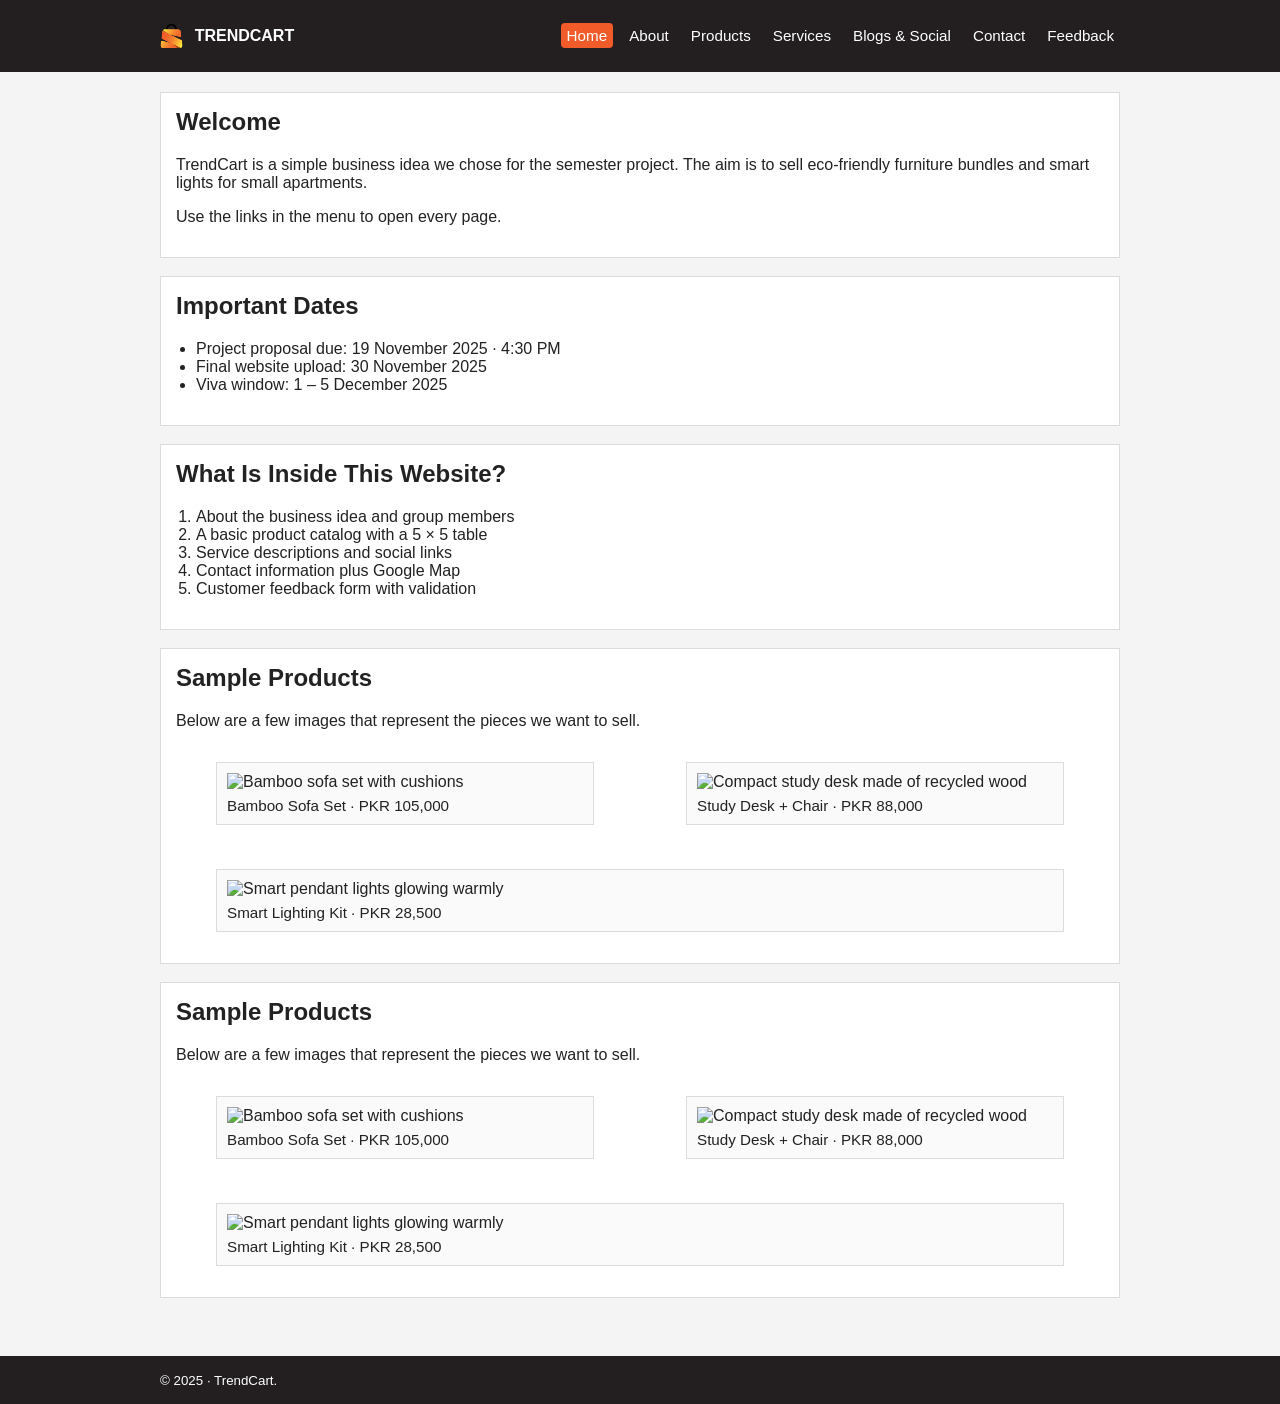
==== commit e419eb80: "Checkpoint before follow-up message Co-authored-by: mirfee321 <mirfee321@gmail.com>" ====
--- a/ict-semester-project/index.html
+++ b/ict-semester-project/index.html
@@ -92,6 +92,34 @@
             </figure>
           </div>
         </section>
+
+        <section>
+          <h2>Sample Products</h2>
+          <p>Below are a few images that represent the pieces we want to sell.</p>
+          <div class="product-gallery">
+            <figure>
+              <img
+                src="https://images.unsplash.com/photo-1505691938895-1758d7feb511?auto=format&fit=crop&w=600&q=70"
+                alt="Bamboo sofa set with cushions"
+              />
+              <figcaption>Bamboo Sofa Set · PKR 105,000</figcaption>
+            </figure>
+            <figure>
+              <img
+                src="https://images.unsplash.com/photo-1505693416388-ac5ce068fe85?auto=format&fit=crop&w=600&q=70"
+                alt="Compact study desk made of recycled wood"
+              />
+              <figcaption>Study Desk + Chair · PKR 88,000</figcaption>
+            </figure>
+            <figure>
+              <img
+                src="https://images.unsplash.com/photo-1481277542470-605612bd2d61?auto=format&fit=crop&w=600&q=70"
+                alt="Smart pendant lights glowing warmly"
+              />
+              <figcaption>Smart Lighting Kit · PKR 28,500</figcaption>
+            </figure>
+          </div>
+        </section>
       </div>
     </main>
 
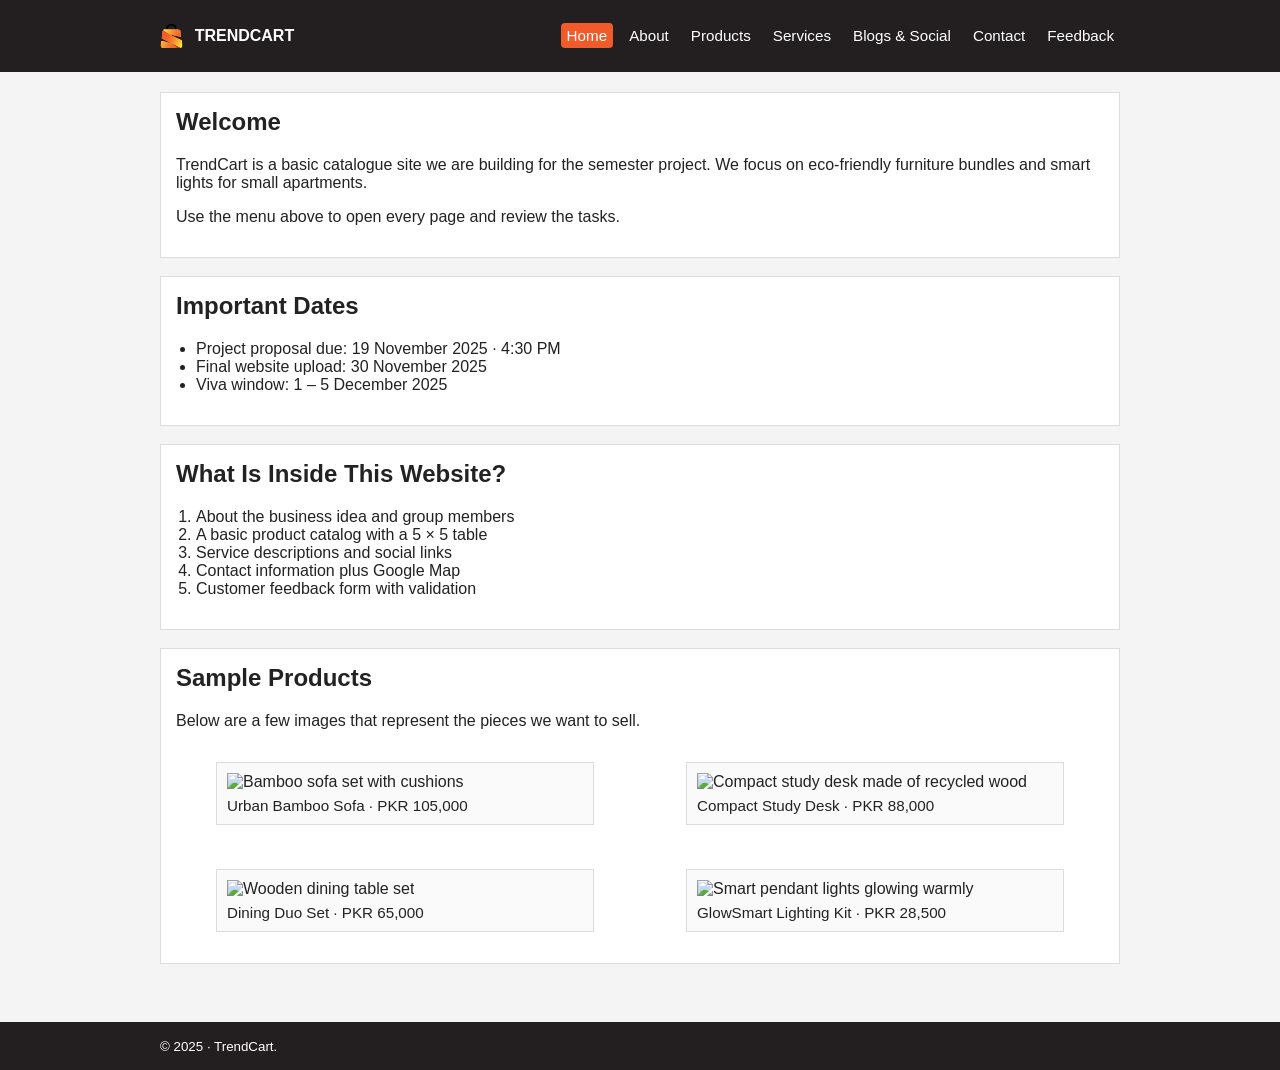
==== commit bc1227db: "Refactor: Update product catalog and styling This commit updates the product catalog on the index an" ====
--- a/ict-semester-project/index.html
+++ b/ict-semester-project/index.html
@@ -7,27 +7,26 @@
     <link rel="stylesheet" href="styles/style.css" />
     <script src="scripts/main.js" defer></script>
   </head>
-  <body >
+  <body>
     <header>
       <div class="wrapper">
-          <div class="brand-line">
-              <img src="assets/logo.svg" alt="TRENDCART logo" />
-              <div>
-                  <strong>TRENDCART</strong><br />
-              </div>
-              <nav>
-                  <ul>
-                      <li><a class="active" href="index.html">Home</a></li>
-                      <li><a href="about.html">About</a></li>
-                      <li><a href="products.html">Products</a></li>
-                      <li><a href="services.html">Services</a></li>
-                      <li><a href="blogs.html">Blogs & Social</a></li>
-                      <li><a href="contact.html">Contact</a></li>
-                      <li><a href="feedback.html">Feedback</a></li>
-                  </ul>
-              </nav>
+        <div class="brand-line">
+          <img src="assets/logo.svg" alt="TRENDCART logo" />
+          <div>
+            <strong>TRENDCART</strong><br />
           </div>
-        
+          <nav>
+            <ul>
+              <li><a class="active" href="index.html">Home</a></li>
+              <li><a href="about.html">About</a></li>
+              <li><a href="products.html">Products</a></li>
+              <li><a href="services.html">Services</a></li>
+              <li><a href="blogs.html">Blogs & Social</a></li>
+              <li><a href="contact.html">Contact</a></li>
+              <li><a href="feedback.html">Feedback</a></li>
+            </ul>
+          </nav>
+        </div>
       </div>
     </header>
 
@@ -36,13 +35,11 @@
         <section>
           <h1>Welcome</h1>
           <p>
-            TrendCart is a simple business idea we chose for the
-            semester project. The aim is to sell eco-friendly furniture bundles
-            and smart lights for small apartments.
+            TrendCart is a basic catalogue site we are building for the semester
+            project. We focus on eco-friendly furniture bundles and smart lights
+            for small apartments.
           </p>
-          <p>
-            Use the links in the menu to open every page.
-          </p>
+          <p>Use the menu above to open every page and review the tasks.</p>
         </section>
 
         <section>
@@ -71,52 +68,31 @@
           <div class="product-gallery">
             <figure>
               <img
-                src="https://images.unsplash.com/photo-1505691938895-1758d7feb511?auto=format&fit=crop&w=600&q=70"
+                src="https://images.unsplash.com/photo-1505691723518-36a5ac3be353?auto=format&fit=crop&w=600&q=70"
                 alt="Bamboo sofa set with cushions"
               />
-              <figcaption>Bamboo Sofa Set · PKR 105,000</figcaption>
+              <figcaption>Urban Bamboo Sofa · PKR 105,000</figcaption>
             </figure>
             <figure>
               <img
-                src="https://images.unsplash.com/photo-1505693416388-ac5ce068fe85?auto=format&fit=crop&w=600&q=70"
+                src="https://images.unsplash.com/photo-1524758631624-e2822e304c36?auto=format&fit=crop&w=600&q=70"
                 alt="Compact study desk made of recycled wood"
               />
-              <figcaption>Study Desk + Chair · PKR 88,000</figcaption>
+              <figcaption>Compact Study Desk · PKR 88,000</figcaption>
+            </figure>
+            <figure>
+              <img
+                src="https://images.unsplash.com/photo-1524758631624-a22a6cea2404?auto=format&fit=crop&w=600&q=70"
+                alt="Wooden dining table set"
+              />
+              <figcaption>Dining Duo Set · PKR 65,000</figcaption>
             </figure>
             <figure>
               <img
                 src="https://images.unsplash.com/photo-1481277542470-605612bd2d61?auto=format&fit=crop&w=600&q=70"
                 alt="Smart pendant lights glowing warmly"
               />
-              <figcaption>Smart Lighting Kit · PKR 28,500</figcaption>
-            </figure>
-          </div>
-        </section>
-
-        <section>
-          <h2>Sample Products</h2>
-          <p>Below are a few images that represent the pieces we want to sell.</p>
-          <div class="product-gallery">
-            <figure>
-              <img
-                src="https://images.unsplash.com/photo-1505691938895-1758d7feb511?auto=format&fit=crop&w=600&q=70"
-                alt="Bamboo sofa set with cushions"
-              />
-              <figcaption>Bamboo Sofa Set · PKR 105,000</figcaption>
-            </figure>
-            <figure>
-              <img
-                src="https://images.unsplash.com/photo-1505693416388-ac5ce068fe85?auto=format&fit=crop&w=600&q=70"
-                alt="Compact study desk made of recycled wood"
-              />
-              <figcaption>Study Desk + Chair · PKR 88,000</figcaption>
-            </figure>
-            <figure>
-              <img
-                src="https://images.unsplash.com/photo-1481277542470-605612bd2d61?auto=format&fit=crop&w=600&q=70"
-                alt="Smart pendant lights glowing warmly"
-              />
-              <figcaption>Smart Lighting Kit · PKR 28,500</figcaption>
+              <figcaption>GlowSmart Lighting Kit · PKR 28,500</figcaption>
             </figure>
           </div>
         </section>
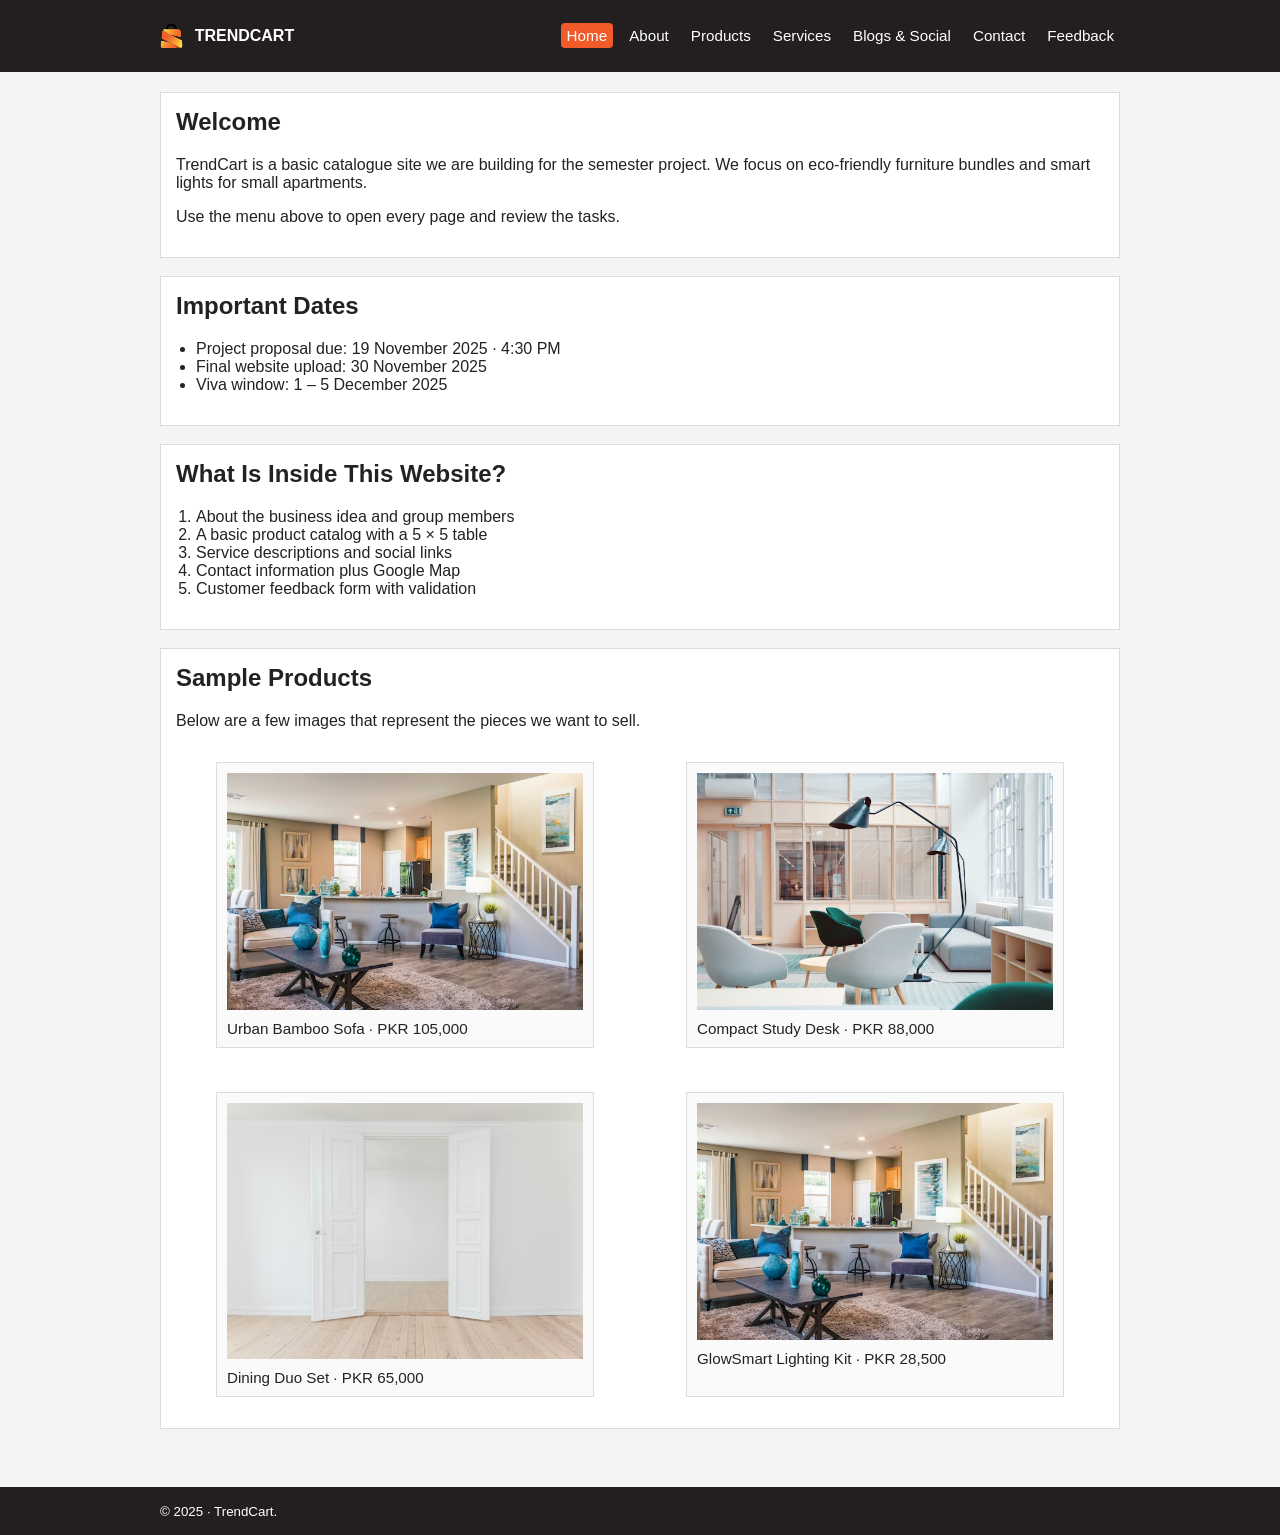
==== commit f75316ef: "products updated" ====
--- a/ict-semester-project/index.html
+++ b/ict-semester-project/index.html
@@ -4,8 +4,7 @@
     <meta charset="UTF-8" />
     <meta name="viewport" content="width=device-width, initial-scale=1.0" />
     <title>TRENDCART</title>
-    <link rel="stylesheet" href="styles/style.css" />
-    <script src="scripts/main.js" defer></script>
+    <link rel="stylesheet" href="style.css" />
   </head>
   <body>
     <header>
@@ -23,7 +22,7 @@
               <li><a href="services.html">Services</a></li>
               <li><a href="blogs.html">Blogs & Social</a></li>
               <li><a href="contact.html">Contact</a></li>
-              <li><a href="feedback.html">Feedback</a></li>
+              <li><a href="feedback.html" target="_blank">Feedback</a></li>
             </ul>
           </nav>
         </div>
@@ -68,28 +67,28 @@
           <div class="product-gallery">
             <figure>
               <img
-                src="https://images.unsplash.com/photo-1505691723518-36a5ac3be353?auto=format&fit=crop&w=600&q=70"
+                src="assets/product1.png"
                 alt="Bamboo sofa set with cushions"
               />
               <figcaption>Urban Bamboo Sofa · PKR 105,000</figcaption>
             </figure>
             <figure>
               <img
-                src="https://images.unsplash.com/photo-1524758631624-e2822e304c36?auto=format&fit=crop&w=600&q=70"
+                src="assets/product2.png"
                 alt="Compact study desk made of recycled wood"
               />
               <figcaption>Compact Study Desk · PKR 88,000</figcaption>
             </figure>
             <figure>
               <img
-                src="https://images.unsplash.com/photo-1524758631624-a22a6cea2404?auto=format&fit=crop&w=600&q=70"
+                src="assets/product3.png"
                 alt="Wooden dining table set"
               />
               <figcaption>Dining Duo Set · PKR 65,000</figcaption>
             </figure>
             <figure>
               <img
-                src="https://images.unsplash.com/photo-1481277542470-605612bd2d61?auto=format&fit=crop&w=600&q=70"
+                src="assets/product1.png"
                 alt="Smart pendant lights glowing warmly"
               />
               <figcaption>GlowSmart Lighting Kit · PKR 28,500</figcaption>
--- a/ict-semester-project/style.css
+++ b/ict-semester-project/style.css
@@ -0,0 +1,222 @@
+* {
+  box-sizing: border-box;
+}
+
+body {
+  margin: 0;
+  font-family: Arial, Helvetica, sans-serif;
+  background: #f4f4f4;
+  color: #222;
+}
+
+header,
+footer {
+  padding: 20px;
+  background-color: #231f20;
+  color: #ffffff;
+}
+
+header .wrapper {
+  display: flex;
+  flex-wrap: wrap;
+  align-items: center;
+  gap: 12px;
+}
+
+.brand-line {
+  display: flex;
+  align-items: center;
+  gap: 12px;
+  width: 100%;
+}
+
+.brand-line img {
+  height: 32px;
+  width: auto;
+}
+
+.brand-line nav {
+  margin-left: auto;
+}
+
+.brand-line nav ul {
+  display: flex;
+  list-style: none;
+  gap: 10px;
+  padding: 0;
+  margin: 0;
+}
+
+nav a {
+  color: #ffffff;
+  text-decoration: none;
+  padding: 4px 6px;
+  border-radius: 4px;
+  font-size: 0.95rem;
+}
+
+nav a.active,
+nav a:hover {
+  background: #f15a29;
+}
+
+.wrapper {
+  width: 95%;
+  max-width: 960px;
+  margin: 0 auto;
+}
+
+main {
+  min-height: 65vh;
+  padding: 20px 0 40px;
+}
+
+section {
+  background: #ffffff;
+  border: 1px solid #dcdcdc;
+  padding: 15px;
+  margin-bottom: 18px;
+}
+
+section h1,
+section h2,
+section h3 {
+  margin-top: 0;
+}
+
+a {
+  color: #0f3b2d;
+}
+
+.table-simple {
+  width: 100%;
+  border-collapse: collapse;
+  margin-top: 10px;
+}
+
+.table-simple caption {
+  font-weight: bold;
+  margin-bottom: 6px;
+}
+
+.table-simple th,
+.table-simple td {
+  border: 1px solid #555;
+  padding: 6px;
+  text-align: left;
+}
+
+.list-simple {
+  padding-left: 20px;
+}
+
+form {
+  display: flex;
+  flex-direction: column;
+  gap: 12px;
+}
+
+fieldset {
+  border: 1px solid #b0c4b1;
+  padding: 10px;
+}
+
+legend {
+  font-weight: 600;
+}
+
+label {
+  display: block;
+  margin-bottom: 4px;
+}
+
+input,
+select,
+textarea {
+  width: 100%;
+  padding: 6px;
+  border: 1px solid #b0b0b0;
+  border-radius: 4px;
+}
+
+input[type="radio"],
+input[type="checkbox"] {
+  width: auto;
+  margin-right: 5px;
+}
+
+.form-actions {
+  display: flex;
+  gap: 10px;
+  flex-wrap: wrap;
+}
+
+button,
+input[type="submit"],
+input[type="reset"] {
+  border: none;
+  padding: 8px 14px;
+  border-radius: 4px;
+  cursor: pointer;
+}
+
+button,
+input[type="submit"] {
+  background: #f15a29;
+  color: #ffffff;
+}
+
+input[type="reset"] {
+  background: #dddddd;
+  color: #222;
+}
+
+iframe,
+img {
+  max-width: 100%;
+}
+
+.product-gallery,
+.catalog-grid {
+  display: flex;
+  flex-wrap: wrap;
+  gap: 12px;
+}
+
+.product-gallery figure,
+.catalog-grid article {
+  flex: 1 1 260px;
+  border: 1px solid #dcdcdc;
+  padding: 10px;
+  background: #fafafa;
+}
+
+.product-gallery figcaption {
+  margin-top: 6px;
+  font-size: 0.95rem;
+}
+
+.catalog-grid img {
+  border-radius: 4px;
+}
+
+.catalog-grid h3 {
+  margin: 10px 0 6px;
+}
+
+.catalog-grid p {
+  margin: 4px 0;
+}
+
+.catalog-grid .price {
+  font-weight: bold;
+}
+
+footer {
+  padding: 15px 0;
+}
+
+footer p,
+footer small {
+  margin: 4px 0;
+}
